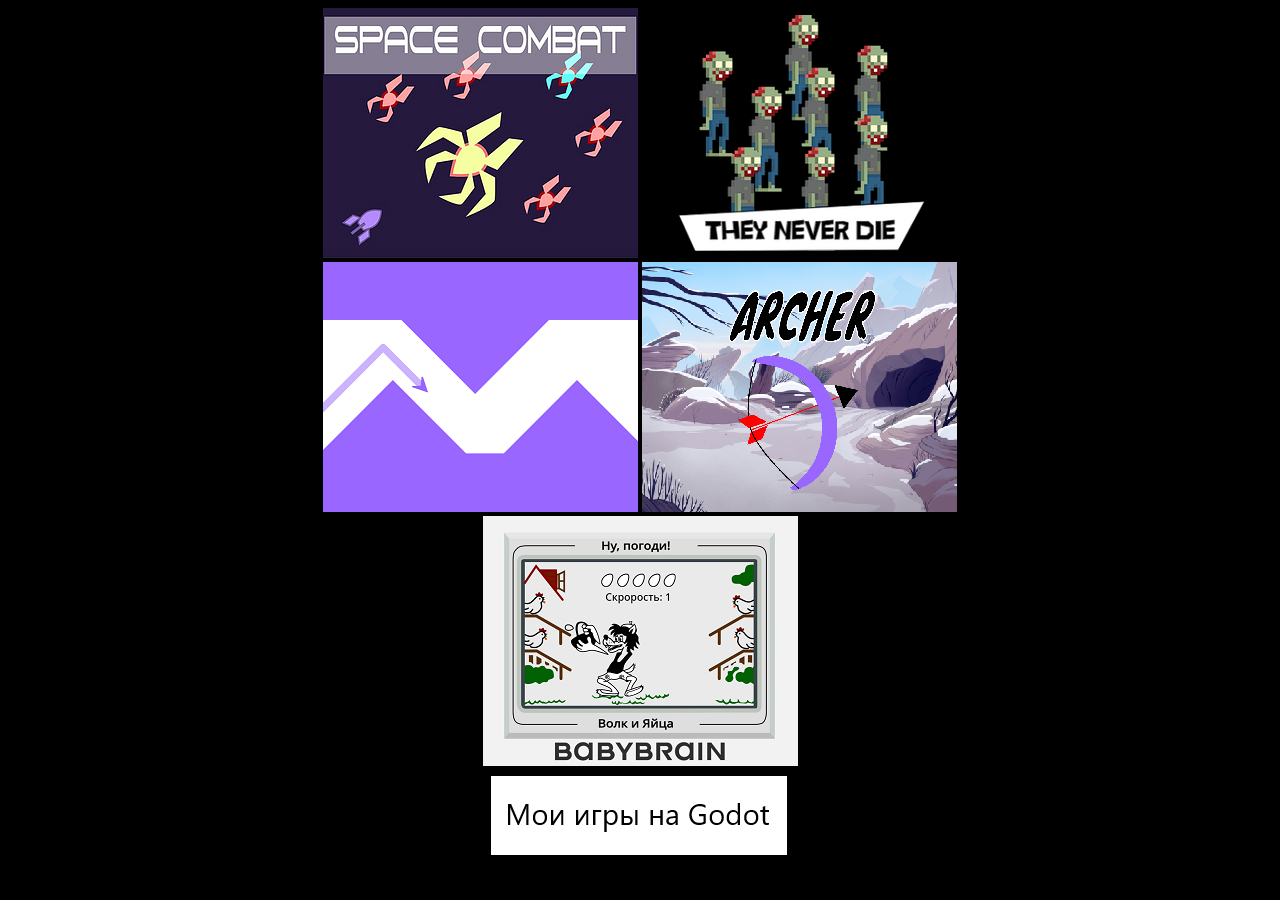
==== index.html @ 21cae63f "Новая игра Добавлена игра "Волк ловит яйца"" ====
<body bgcolor="#000000">
    <div align = center>
        <font color = "white">
            <a href = "SpaceCombat/index.html"><img src="SpaceCombat.png"></a>
            <a href = "TheyNeverDie/index.html"><img src="TheyNeverDie.png"></a>
            <br>
            <a href = "GD-wave/GeometryDash.html"><img src="GD-wave.png"></a>
            <a href = "Archer/index.html"><img src="Archer.png"></a>
            <br>
            <a href = "WolfAndEggs/WolfAndEggs.html"><img src="WolfAndEggs.png"></a>
            <br>
            <a href = "https://gregor-teacher.github.io/GodotGames/"><img src="GodotLink.png"></a>	
        </font>
    </div>
</body>
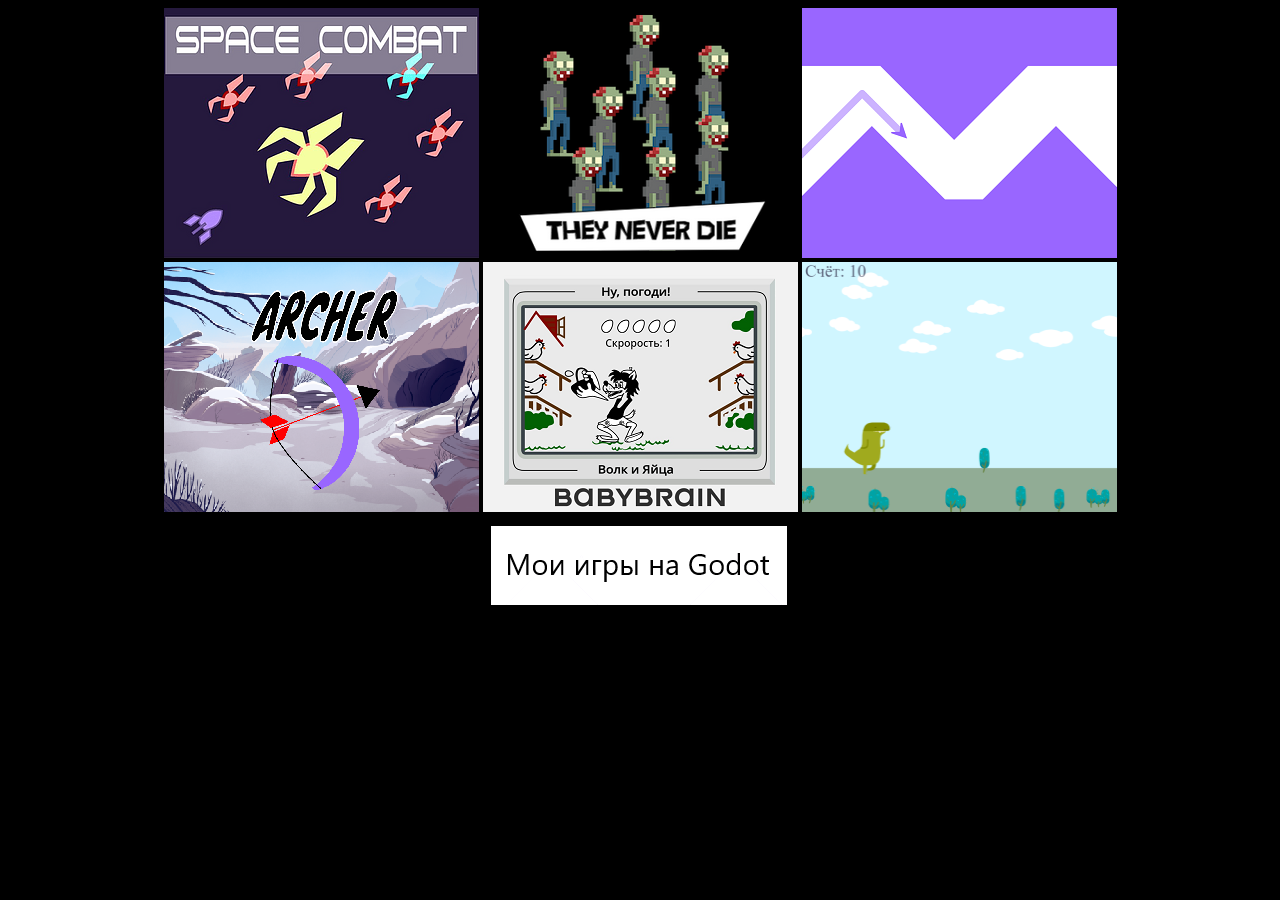
==== commit 9f20a604: "Googlezaur add Добавлена новая игра - Гуглозавр" ====
--- a/index.html
+++ b/index.html
@@ -3,11 +3,11 @@
         <font color = "white">
             <a href = "SpaceCombat/index.html"><img src="SpaceCombat.png"></a>
             <a href = "TheyNeverDie/index.html"><img src="TheyNeverDie.png"></a>
+            <a href = "GD-wave/GeometryDash.html"><img src="GD-wave.png"></a>
             <br>
-            <a href = "GD-wave/GeometryDash.html"><img src="GD-wave.png"></a>
             <a href = "Archer/index.html"><img src="Archer.png"></a>
-            <br>
             <a href = "WolfAndEggs/WolfAndEggs.html"><img src="WolfAndEggs.png"></a>
+            <a href = "Googlezaur/Googlezaur.html"><img src="Googlezaur.png"></a>
             <br>
             <a href = "https://gregor-teacher.github.io/GodotGames/"><img src="GodotLink.png"></a>	
         </font>
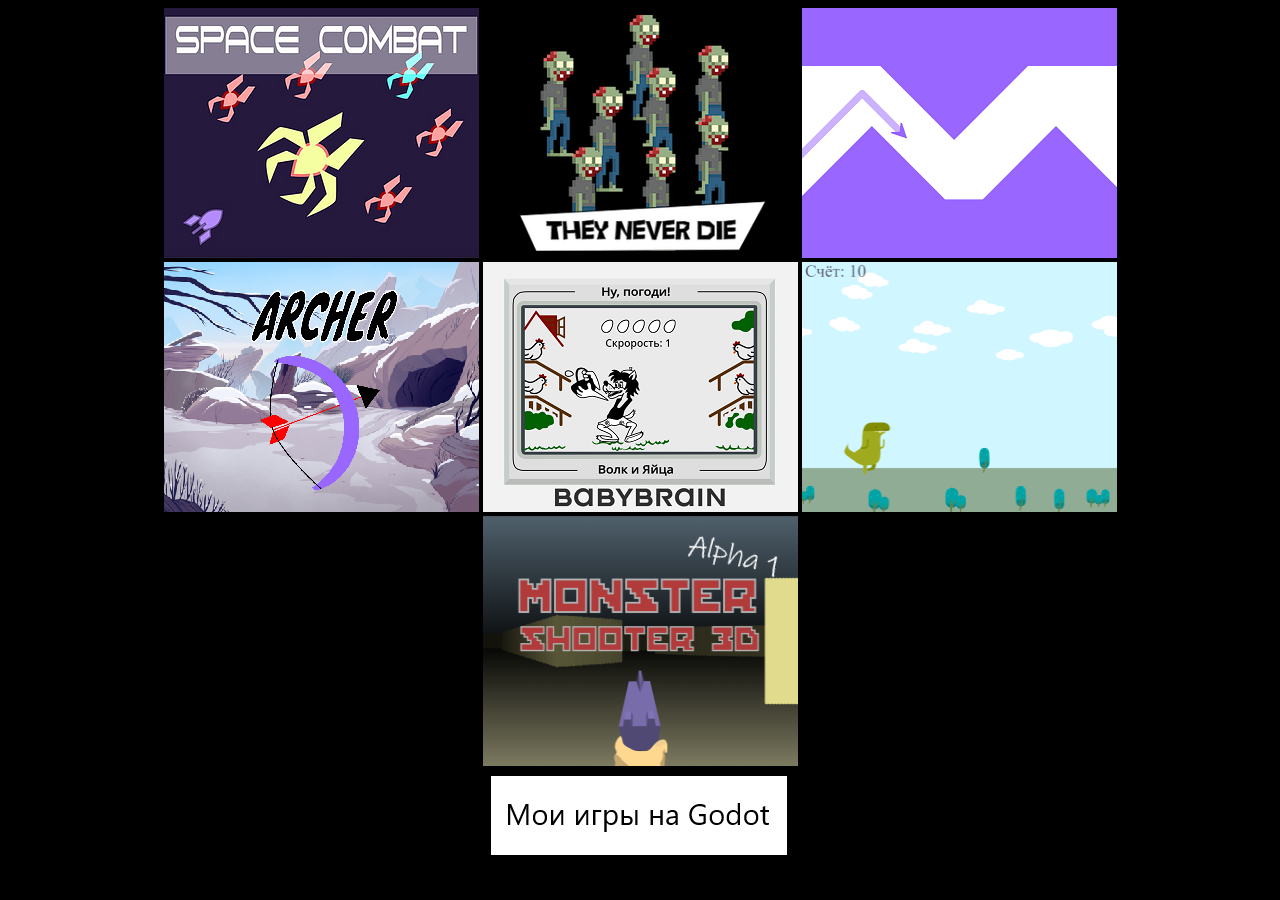
==== commit 06a6ebd7: "3D shooter add Добавлена игра Monster Shooter 3D" ====
--- a/index.html
+++ b/index.html
@@ -8,6 +8,7 @@
             <a href = "Archer/index.html"><img src="Archer.png"></a>
             <a href = "WolfAndEggs/WolfAndEggs.html"><img src="WolfAndEggs.png"></a>
             <a href = "Googlezaur/Googlezaur.html"><img src="Googlezaur.png"></a>
+            <a href = "MonsterShooter3D/MonsterShooter3D.html"><img src="MonsterShooter3D.png"></a>
             <br>
             <a href = "https://gregor-teacher.github.io/GodotGames/"><img src="GodotLink.png"></a>	
         </font>
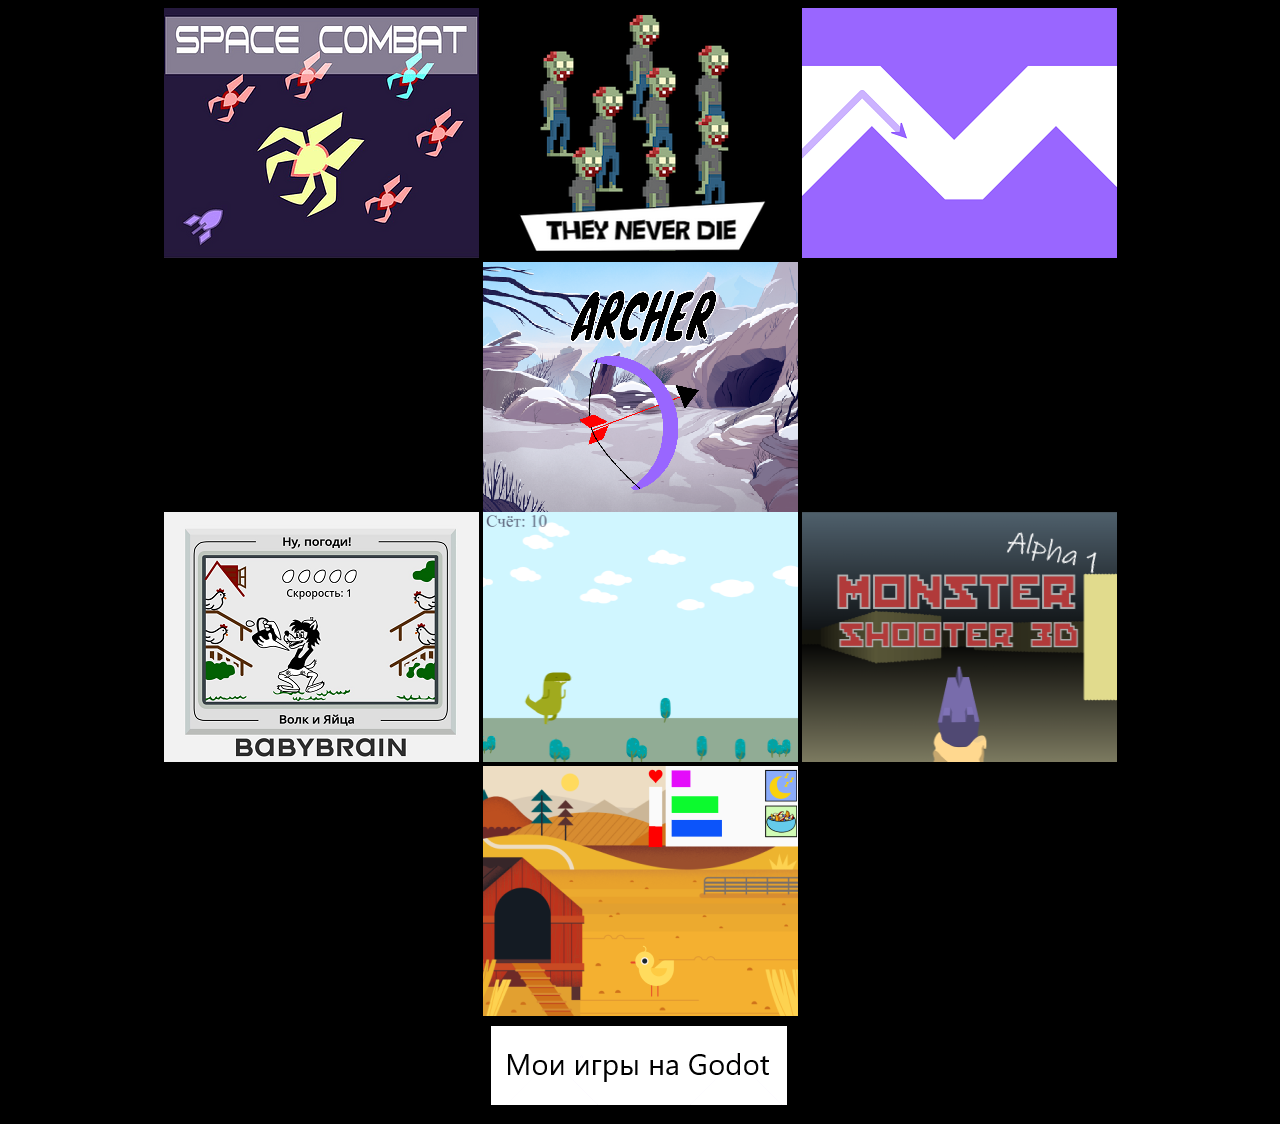
==== commit 0286c152: "Tamagotchi_chick Добавлена игра - тамагочи с цыпленком" ====
--- a/index.html
+++ b/index.html
@@ -4,11 +4,12 @@
             <a href = "SpaceCombat/index.html"><img src="SpaceCombat.png"></a>
             <a href = "TheyNeverDie/index.html"><img src="TheyNeverDie.png"></a>
             <a href = "GD-wave/GeometryDash.html"><img src="GD-wave.png"></a>
+            <a href = "Archer/index.html"><img src="Archer.png"></a>
             <br>
-            <a href = "Archer/index.html"><img src="Archer.png"></a>
             <a href = "WolfAndEggs/WolfAndEggs.html"><img src="WolfAndEggs.png"></a>
             <a href = "Googlezaur/Googlezaur.html"><img src="Googlezaur.png"></a>
             <a href = "MonsterShooter3D/MonsterShooter3D.html"><img src="MonsterShooter3D.png"></a>
+            <a href = "Tamagotchi_chick/Tamagotchi_chick_b_crazy.html"><img src="Tamagotchi_chick.png"></a>
             <br>
             <a href = "https://gregor-teacher.github.io/GodotGames/"><img src="GodotLink.png"></a>	
         </font>
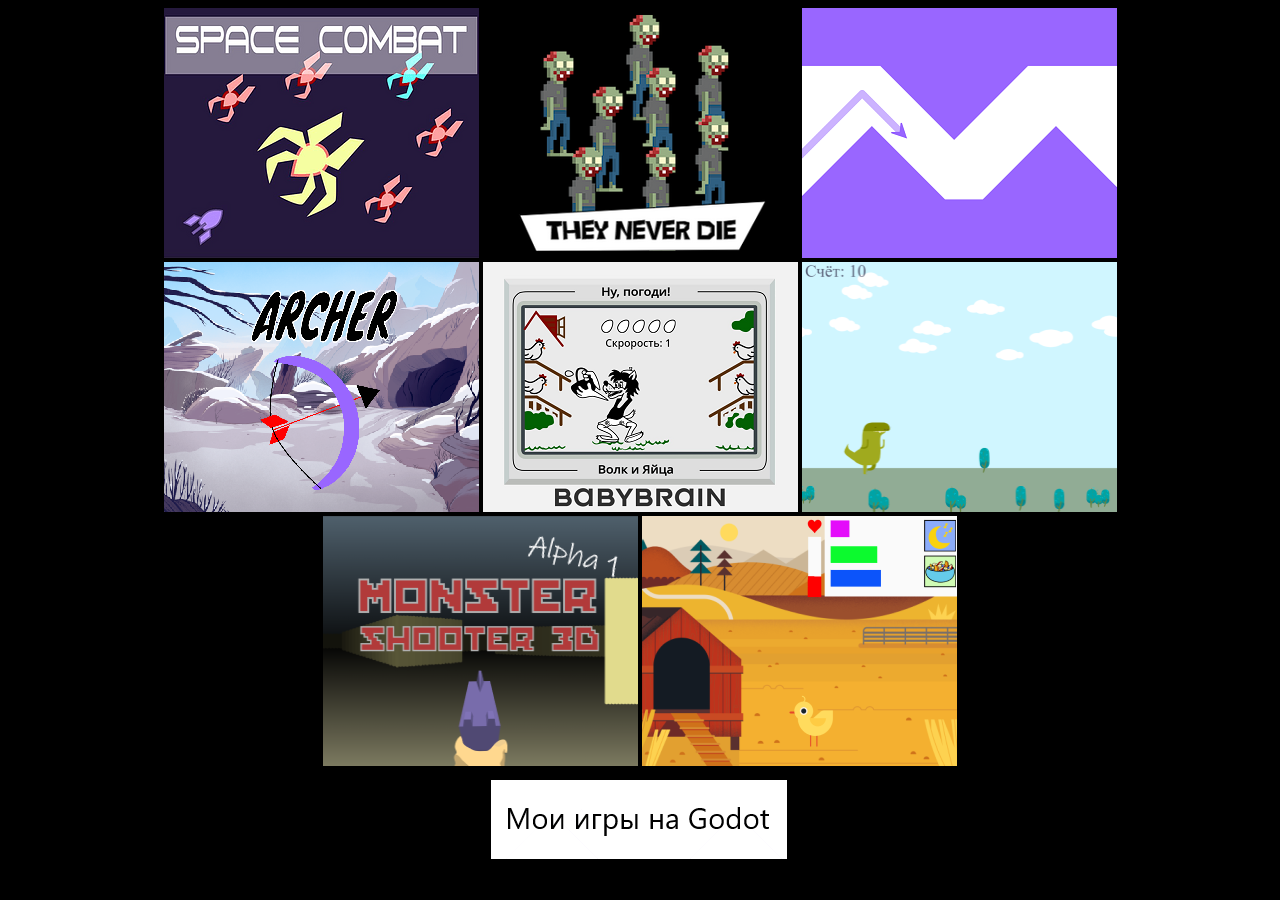
==== commit 280fcfbb: "Tamagothci fix добавлена кнопка полноэкранного режима +исправлена сортировка списка игр на мобильных" ====
--- a/index.html
+++ b/index.html
@@ -5,7 +5,6 @@
             <a href = "TheyNeverDie/index.html"><img src="TheyNeverDie.png"></a>
             <a href = "GD-wave/GeometryDash.html"><img src="GD-wave.png"></a>
             <a href = "Archer/index.html"><img src="Archer.png"></a>
-            <br>
             <a href = "WolfAndEggs/WolfAndEggs.html"><img src="WolfAndEggs.png"></a>
             <a href = "Googlezaur/Googlezaur.html"><img src="Googlezaur.png"></a>
             <a href = "MonsterShooter3D/MonsterShooter3D.html"><img src="MonsterShooter3D.png"></a>
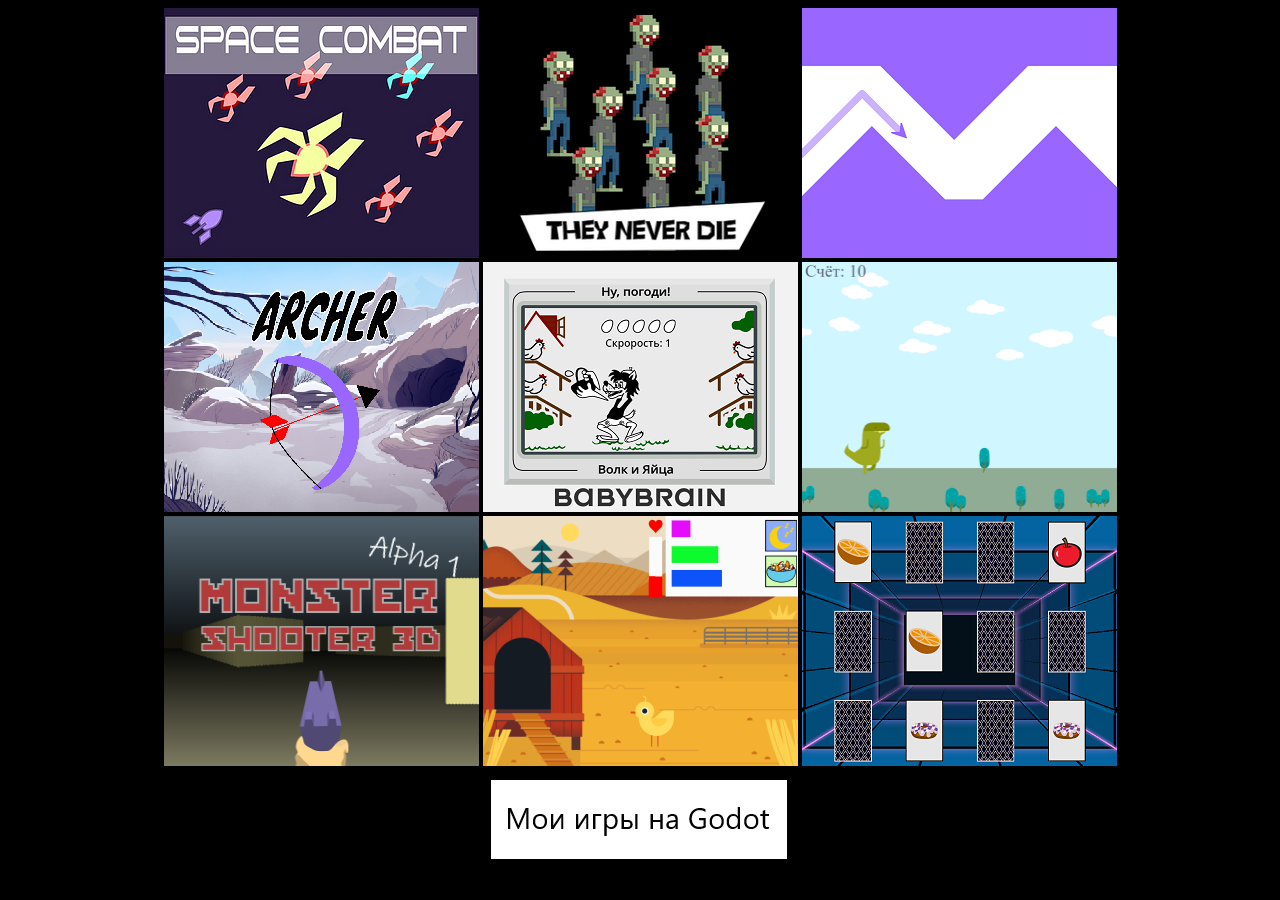
==== commit 98521f10: "add_card_game Добавлена игра "Найди пары"" ====
--- a/index.html
+++ b/index.html
@@ -9,6 +9,7 @@
             <a href = "Googlezaur/Googlezaur.html"><img src="Googlezaur.png"></a>
             <a href = "MonsterShooter3D/MonsterShooter3D.html"><img src="MonsterShooter3D.png"></a>
             <a href = "Tamagotchi_chick/Tamagotchi_chick_b_crazy.html"><img src="Tamagotchi_chick.png"></a>
+            <a href = "Pairs/Pairs.html"><img src="Pairs.png"></a>
             <br>
             <a href = "https://gregor-teacher.github.io/GodotGames/"><img src="GodotLink.png"></a>	
         </font>
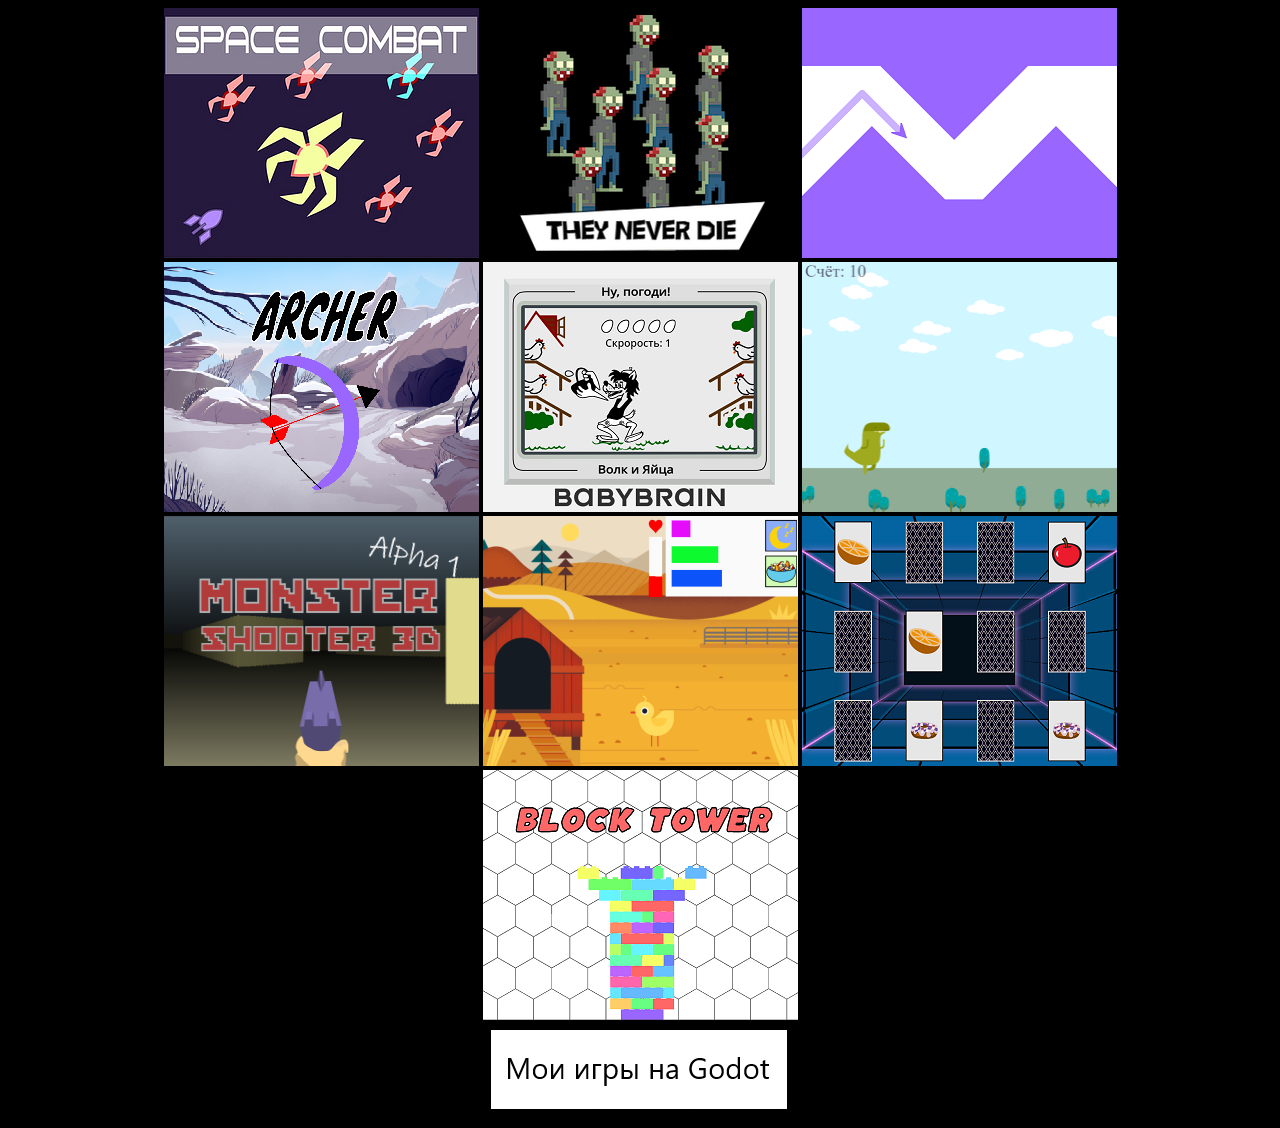
==== commit f9842ba5: "BlockTower Добавление новой игры" ====
--- a/index.html
+++ b/index.html
@@ -10,6 +10,7 @@
             <a href = "MonsterShooter3D/MonsterShooter3D.html"><img src="MonsterShooter3D.png"></a>
             <a href = "Tamagotchi_chick/Tamagotchi_chick_b_crazy.html"><img src="Tamagotchi_chick.png"></a>
             <a href = "Pairs/Pairs.html"><img src="Pairs.png"></a>
+            <a href = "BlockTower/BlockTower.html"><img src="BlockTower.png"></a>
             <br>
             <a href = "https://gregor-teacher.github.io/GodotGames/"><img src="GodotLink.png"></a>	
         </font>
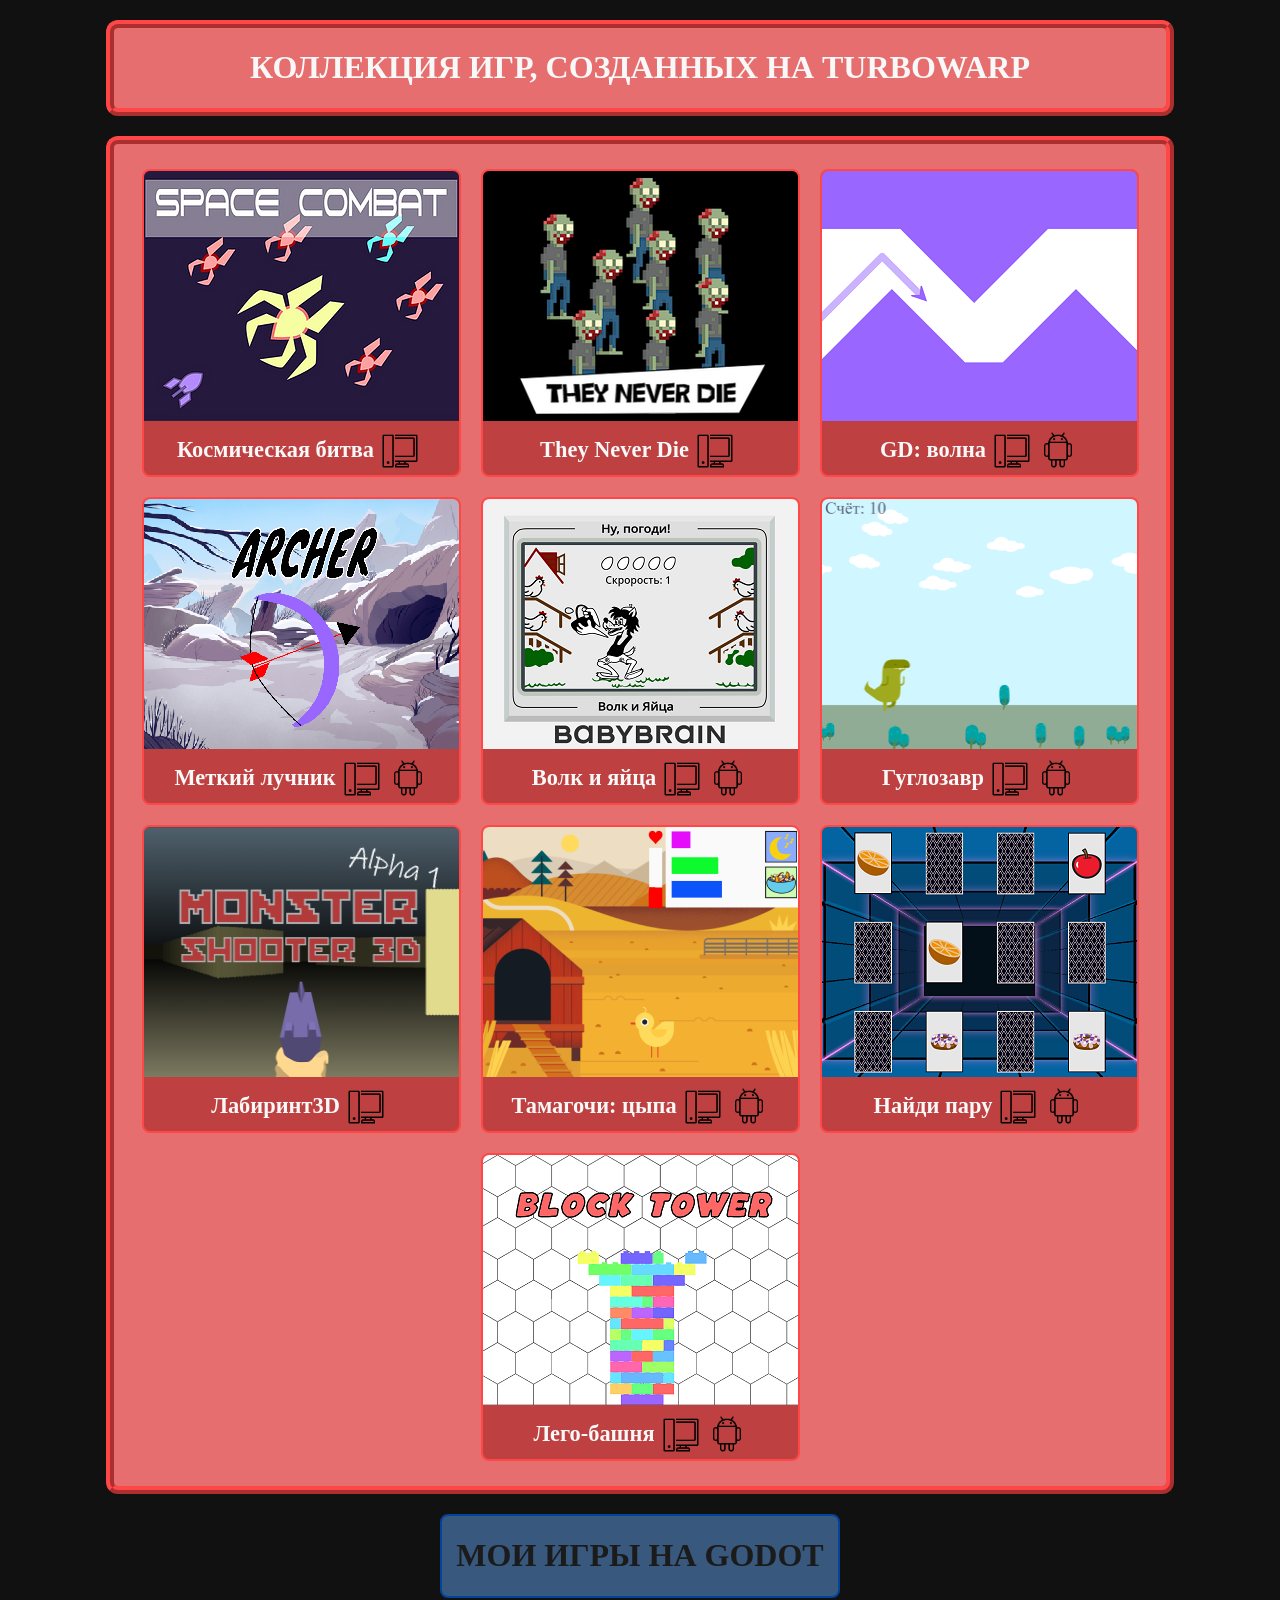
==== commit 697c8940: "GUI_update Обновлен визуал выбора игр" ====
--- a/index.html
+++ b/index.html
@@ -1,18 +1,108 @@
-<body bgcolor="#000000">
-    <div align = center>
-        <font color = "white">
-            <a href = "SpaceCombat/index.html"><img src="SpaceCombat.png"></a>
-            <a href = "TheyNeverDie/index.html"><img src="TheyNeverDie.png"></a>
-            <a href = "GD-wave/GeometryDash.html"><img src="GD-wave.png"></a>
-            <a href = "Archer/index.html"><img src="Archer.png"></a>
-            <a href = "WolfAndEggs/WolfAndEggs.html"><img src="WolfAndEggs.png"></a>
-            <a href = "Googlezaur/Googlezaur.html"><img src="Googlezaur.png"></a>
-            <a href = "MonsterShooter3D/MonsterShooter3D.html"><img src="MonsterShooter3D.png"></a>
-            <a href = "Tamagotchi_chick/Tamagotchi_chick_b_crazy.html"><img src="Tamagotchi_chick.png"></a>
-            <a href = "Pairs/Pairs.html"><img src="Pairs.png"></a>
-            <a href = "BlockTower/BlockTower.html"><img src="BlockTower.png"></a>
-            <br>
-            <a href = "https://gregor-teacher.github.io/GodotGames/"><img src="GodotLink.png"></a>	
-        </font>
-    </div>
-</body>+<!DOCTYPE html>
+<html land ="ru">
+    <head>
+        <title>TurboWarp Games</title>
+        <link rel="stylesheet" type="text/css" href="style.css">
+    </head>
+    <body>
+        <header class="title-panel">
+            <h1>Коллекция игр, созданных на TurboWarp</h1>
+        </header>
+        <div class="game-panel">
+            <a href="SpaceCombat/index.html" class="card">
+                <img src="SpaceCombat.png">
+                <div class="platfroms-container">
+                    
+                    <div class="card-title">Космическая битва</div>
+                    <img src="platforms/icons8-pc.png" alt="PC" class="platform-image">
+                </div>
+            </a>
+            <a href="TheyNeverDie/index.html" class="card">
+                <img src="TheyNeverDie.png">
+                <div class="platfroms-container">
+                    
+                    <div class="card-title">They Never Die</div>
+                    <img src="platforms/icons8-pc.png" alt="PC" class="platform-image">
+                </div>
+            </a>
+            <a href="GD-wave/GeometryDash.html" class="card">
+                <img src="GD-wave.png">
+                <div class="platfroms-container">
+                    
+                    <div class="card-title">GD: волна</div>
+                    <img src="platforms/icons8-pc.png" alt="PC" class="platform-image">
+                    <img src="platforms/icons8-android.png" alt="phone" class="platform-image">
+                </div>
+            </a>
+            <a href="Archer/index.html" class="card">
+                <img src="Archer.png">
+                <div class="platfroms-container">
+                    
+                    <div class="card-title">Меткий лучник</div>
+                    <img src="platforms/icons8-pc.png" alt="PC" class="platform-image">
+                    <img src="platforms/icons8-android.png" alt="phone" class="platform-image">
+                </div>
+            </a>
+            <a href="WolfAndEggs/WolfAndEggs.html" class="card">
+                <img src="WolfAndEggs.png">
+                <div class="platfroms-container">
+                    
+                    <div class="card-title">Волк и яйца</div>
+                    <img src="platforms/icons8-pc.png" alt="PC" class="platform-image">
+                    <img src="platforms/icons8-android.png" alt="phone" class="platform-image">
+                </div>
+            </a>
+            <a href="Googlezaur/Googlezaur.html" class="card">
+                <img src="Googlezaur.png">
+                <div class="platfroms-container">
+                    
+                    <div class="card-title">Гуглозавр</div>
+                    <img src="platforms/icons8-pc.png" alt="PC" class="platform-image">
+                    <img src="platforms/icons8-android.png" alt="phone" class="platform-image">
+                </div>
+            </a>
+            <a href="MonsterShooter3D/MonsterShooter3D.html" class="card">
+                <img src="MonsterShooter3D.png">
+                <div class="platfroms-container">
+                    
+                    <div class="card-title">Лабиринт3D</div>
+                    <img src="platforms/icons8-pc.png" alt="PC" class="platform-image">
+                </div>
+            </a>
+            <a href="Tamagotchi_chick/Tamagotchi_chick_b_crazy.html" class="card">
+                <img src="Tamagotchi_chick.png">
+                <div class="platfroms-container">
+                    
+                    <div class="card-title">Тамагочи: цыпа</div>
+                    <img src="platforms/icons8-pc.png" alt="PC" class="platform-image">
+                    <img src="platforms/icons8-android.png" alt="phone" class="platform-image">
+                </div>
+            </a>
+            <a href="Pairs/Pairs.html" class="card">
+                <img src="Pairs.png">
+                <div class="platfroms-container">
+                    
+                    <div class="card-title">Найди пару</div>
+                    <img src="platforms/icons8-pc.png" alt="PC" class="platform-image">
+                    <img src="platforms/icons8-android.png" alt="phone" class="platform-image">
+                </div>
+            </a>
+            <a href="BlockTower/BlockTower.html" class="card">
+                <img src="BlockTower.png">
+                <div class="platfroms-container">
+                    
+                    <div class="card-title">Лего-башня</div>
+                    <img src="platforms/icons8-pc.png" alt="PC" class="platform-image">
+                    <img src="platforms/icons8-android.png" alt="phone" class="platform-image">
+                </div>
+            </a>
+            
+        </div>
+        <div class="bottom-container">
+            <a href = "https://gregor-teacher.github.io/GodotGames/" class="bottom-panel">
+                <h1>МОИ ИГРЫ НА GODOT</h1>
+            </a>
+        </div>
+        
+    </body>
+</html>
--- a/style.css
+++ b/style.css
@@ -0,0 +1,109 @@
+body{
+    background-color: #111111;
+}
+.title-panel{
+    width: 80%;
+    max-width: 1400px;
+    margin: 20px auto;
+    padding: 0 20px;
+    background-color: #e76e6e;
+    border: 8px;
+    border-color: #ff4747;
+    border-radius: 12px;
+    border-style: ridge;
+    color: #f8f8f8;
+    text-align: center; 
+    font-weight: bold;
+    text-transform: uppercase;
+}
+.game-panel{
+    width: 80%;
+    max-width: 1400px;
+    margin: 20px auto;
+    padding: 20px;
+    background-color: #e76e6e;
+    border: 8px;
+    border-color: #ff4747;
+    border-radius: 12px;
+    border-style: ridge;
+    display: flex;
+    flex-wrap: wrap;
+    justify-content: center;
+    gap: 10px;
+}
+
+.card-disabled{
+    display: block;
+    width: 315px;
+    margin: 5px;
+    background-color: #be4040;
+    border: 2px solid #ff4747;
+    border-radius: 8px;
+    overflow: hidden;
+    text-decoration: none;
+}
+
+.card{
+    display: block;
+    width: 315px;
+    margin: 5px;
+    background-color: #be4040;
+    border: 2px solid #ff4747;
+    border-radius: 8px;
+    overflow: hidden;
+    text-decoration: none;
+    transition: all 0.3s ease;
+    filter: brightness(100%);
+}
+
+.card:hover{
+    transform: translateY(-2px);
+    filter: brightness(120%);
+}
+
+.card-title{
+    margin: 0;
+    font-size: 1.4rem;
+    font-weight: 600;
+    color: #f8f8f8;
+    
+    text-align: center; 
+}
+.platfroms-container{
+    display: flex;
+    padding: 0;
+    justify-content: center;
+    align-items: center;
+    gap: 1px;
+}
+.platform-image{
+    scale: 0.7;
+}
+
+.bottom-container{
+    width: 50%;
+    max-width: 400px;
+    margin: 20px auto;
+    
+    justify-content: center;
+}
+
+.bottom-panel{
+    display: block;
+    background-color: #38587e;
+    border: 2px solid #024499;
+    border-radius: 8px;
+    color: #1b1b1b;
+    overflow: hidden;
+    text-decoration: none;    
+    text-align: center; 
+    transition: all 0.3s ease;
+    
+}
+
+.bottom-panel:hover{
+    transform: translateY(-2px);
+    color: white;
+    background-color: #4e78a8;
+    border: 2px solid #065ac9;
+}
